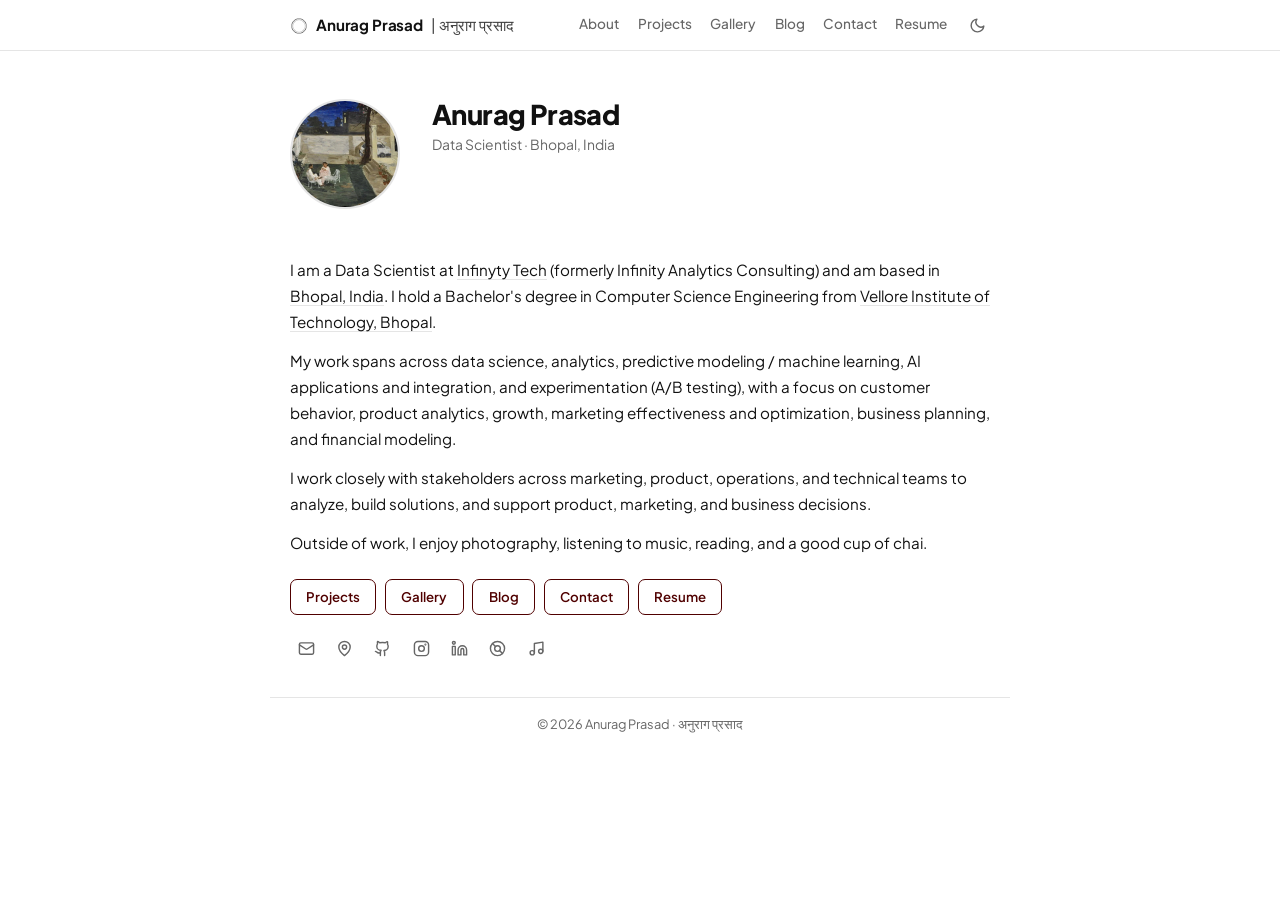
==== index.html @ 650ba6b2 "Restrict footer border width and add cache busters" ====
<!DOCTYPE html>
<html lang="en" data-theme="light">
<head>
  <meta charset="UTF-8">
  <meta name="viewport" content="width=device-width, initial-scale=1.0">
  <title>Anurag Prasad — Data Scientist</title>
  <meta name="description" content="Anurag Prasad – Data Scientist at Infinyty Tech, working on data science, analytics, predictive modeling, AI, and experimentation.">
  <link rel="icon" href="/icons8-circle-96.png">
  <link rel="preconnect" href="https://fonts.googleapis.com">
  <link rel="preconnect" href="https://fonts.gstatic.com" crossorigin>
  <link href="https://fonts.googleapis.com/css2?family=Plus+Jakarta+Sans:ital,wght@0,300;0,400;0,500;0,600;0,700;0,800;1,400&display=swap" rel="stylesheet">
  <link rel="stylesheet" href="/css/style.css?v=3">
  <script>
    (function(){
      var t=localStorage.getItem('ap-theme')||
        (window.matchMedia('(prefers-color-scheme: dark)').matches?'dark':'light');
      document.documentElement.setAttribute('data-theme',t);
    })();
  </script>
</head>
<body>

<nav>
  <div class="nav-inner">
    <a class="nav-logo" href="/" style="display:flex; align-items:center; gap:0.5rem;"><img src="/icons8-circle-96.png" width="18" height="18" alt="Logo" style="opacity: 0.8; margin-top: 1px;"> Anurag Prasad <span style="font-weight:400; opacity:0.8;">| अनुराग प्रसाद</span></a>
    <div class="nav-right">
      <ul class="nav-links">
        <li><a href="/">About</a></li>
        <li><a href="/projects/">Projects</a></li>
        <li><a href="/gallery/">Gallery</a></li>
        <li><a href="/blog/">Blog</a></li>
        <li><a href="/contact/">Contact</a></li>
        <li><a href="/resume/">Resume</a></li>
      </ul>
      <button id="theme-btn" aria-label="Toggle theme">
        <svg viewBox="0 0 24 24" fill="none" stroke="currentColor" stroke-width="2" stroke-linecap="round" stroke-linejoin="round">
          <path d="M21 12.79A9 9 0 1 1 11.21 3 7 7 0 0 0 21 12.79z"/>
        </svg>
      </button>
      <button id="menu-btn" aria-label="Open menu" aria-expanded="false">
        <svg viewBox="0 0 24 24" fill="none" stroke="currentColor" stroke-width="2" stroke-linecap="round" stroke-linejoin="round">
          <line x1="3" y1="6" x2="21" y2="6"/><line x1="3" y1="12" x2="21" y2="12"/><line x1="3" y1="18" x2="21" y2="18"/>
        </svg>
      </button>
    </div>
  </div>
</nav>

<main>
  <div class="wrap">

    <!-- About / Profile -->
    <div class="about-top">
      <img class="about-photo" src="/images/new_photo.webp" alt="Anurag Prasad" width="110" height="110">
      <div class="about-info">
        <h1 class="about-name">Anurag Prasad</h1>
        <p class="about-role">Data Scientist · Bhopal, India</p>
      </div>
    </div>

    <div class="about-bio">
      <p>I am a Data Scientist at <a href="https://in.linkedin.com/company/infinity-analytics-consulting">Infinyty Tech</a> (formerly Infinity Analytics Consulting) and am based in <a href="https://en.wikipedia.org/wiki/Bhopal">Bhopal, India</a>. I hold a Bachelor's degree in Computer Science Engineering from <a href="https://vitbhopal.ac.in/">Vellore Institute of Technology, Bhopal</a>.</p>

      <p>My work spans across data science, analytics, predictive modeling / machine learning, AI applications and integration, and experimentation (A/B testing), with a focus on customer behavior, product analytics, growth, marketing effectiveness and optimization, business planning, and financial modeling.</p>

      <p>I work closely with stakeholders across marketing, product, operations, and technical teams to analyze, build solutions, and support product, marketing, and business decisions.</p>

      <p>Outside of work, I enjoy photography, listening to music, reading, and a good cup of chai.</p>
    </div>

    <div class="about-buttons">
      <a class="btn" href="/projects/">Projects</a>
      <a class="btn" href="/gallery/">Gallery</a>
      <a class="btn" href="/blog/">Blog</a>
      <a class="btn" href="/contact/">Contact</a>
      <a class="btn" href="/resume/">Resume</a>
    </div>

    <div class="social-row">
      <!-- Email -->
      <a class="soc-icon" href="mailto:ianuragprasad@gmail.com" title="Email" aria-label="Email">
        <svg viewBox="0 0 24 24" fill="none" stroke="currentColor" stroke-width="2" stroke-linecap="round" stroke-linejoin="round">
          <rect x="2" y="4" width="20" height="16" rx="2"/><path d="m22 7-8.97 5.7a1.94 1.94 0 0 1-2.06 0L2 7"/>
        </svg>
      </a>
      <!-- Location -->
      <a class="soc-icon" href="/contact/" title="Location" aria-label="Location">
        <svg viewBox="0 0 24 24" fill="none" stroke="currentColor" stroke-width="2" stroke-linecap="round" stroke-linejoin="round">
          <path d="M20 10c0 6-8 12-8 12s-8-6-8-12a8 8 0 0 1 16 0Z"/><circle cx="12" cy="10" r="3"/>
        </svg>
      </a>
      <!-- GitHub -->
      <a class="soc-icon" href="https://github.com/anuragpras" target="_blank" rel="noopener" title="GitHub" aria-label="GitHub">
        <svg viewBox="0 0 24 24" fill="none" stroke="currentColor" stroke-width="2" stroke-linecap="round" stroke-linejoin="round">
          <path d="M15 22v-4a4.8 4.8 0 0 0-1-3.2c3 0 6-2 6-5.5.08-1.25-.27-2.48-1-3.5.28-1.15.28-2.35 0-3.5 0 0-1 0-3 1.5-2.64-.5-5.36-.5-8 0C6 2 5 2 5 2c-.3 1.15-.3 2.35 0 3.5A5.4 5.4 0 0 0 4 9c0 3.5 3 5.5 6 5.5-.39.49-.68 1.05-.85 1.65S9 17.44 9 18v4"/>
          <path d="M9 18c-4.51 2-5-2-7-2"/>
        </svg>
      </a>
      <!-- Instagram -->
      <a class="soc-icon" href="https://www.instagram.com/anu.raaaagg/" target="_blank" rel="noopener" title="Instagram" aria-label="Instagram">
        <svg viewBox="0 0 24 24" fill="none" stroke="currentColor" stroke-width="2" stroke-linecap="round" stroke-linejoin="round">
          <rect x="2" y="2" width="20" height="20" rx="5" ry="5"/><circle cx="12" cy="12" r="4"/>
          <circle cx="17.5" cy="6.5" r=".5" fill="currentColor"/>
        </svg>
      </a>
      <!-- LinkedIn -->
      <a class="soc-icon" href="https://www.linkedin.com/in/anuragpras/" target="_blank" rel="noopener" title="LinkedIn" aria-label="LinkedIn">
        <svg viewBox="0 0 24 24" fill="none" stroke="currentColor" stroke-width="2" stroke-linecap="round" stroke-linejoin="round">
          <path d="M16 8a6 6 0 0 1 6 6v7h-4v-7a2 2 0 0 0-2-2 2 2 0 0 0-2 2v7h-4v-7a6 6 0 0 1 6-6z"/>
          <rect x="2" y="9" width="4" height="12"/><circle cx="4" cy="4" r="2"/>
        </svg>
      </a>
      <!-- Letterboxd -->
      <a class="soc-icon" href="https://boxd.it/7o9e9" target="_blank" rel="noopener" title="Letterboxd" aria-label="Letterboxd">
        <svg viewBox="0 0 24 24" fill="none" stroke="currentColor" stroke-width="2" stroke-linecap="round" stroke-linejoin="round">
          <circle cx="12" cy="12" r="10"/><circle cx="12" cy="12" r="4"/><line x1="4.93" y1="4.93" x2="9.17" y2="9.17"/>
          <line x1="14.83" y1="14.83" x2="19.07" y2="19.07"/>
        </svg>
      </a>
      <!-- YouTube Music -->
      <a class="soc-icon" href="https://music.youtube.com/playlist?list=PLsfkQi7UC4OkWA8MurldOxrM3NfQq-a-X" target="_blank" rel="noopener" title="YouTube Music" aria-label="YouTube Music">
        <svg viewBox="0 0 24 24" fill="none" stroke="currentColor" stroke-width="2" stroke-linecap="round" stroke-linejoin="round">
          <path d="M9 18V5l12-2v13"/><circle cx="6" cy="18" r="3"/><circle cx="18" cy="16" r="3"/>
        </svg>
      </a>
    </div>

  </div>
</main>

<footer>
  <div class="wrap">© 2026 Anurag Prasad · अनुराग प्रसाद</div>
</footer>

<script src="/js/site.js"></script>
</body>
</html>
---- css/style.css ----
/* ============================================================
   GLOBAL CSS — Anurag Prasad
   ============================================================ */

@import url('https://fonts.googleapis.com/css2?family=Plus+Jakarta+Sans:ital,wght@0,300;0,400;0,500;0,600;0,700;0,800;1,400&display=swap');

/* ---------- Variables ---------- */
:root {
  --font: 'Plus Jakarta Sans', sans-serif;
  --accent: #500000;
  --accent-muted: #7a3030;

  --bg: #ffffff;
  --bg2: #f5f5f5;
  --text: #111111;
  --text-muted: #666666;
  --border: #e5e5e5;

  --max-w: 740px;
  --r: 7px;
  --t: 0.18s ease;
}

[data-theme="dark"] {
  --bg: #161616;
  --bg2: #202020;
  --text: #e2e2e2;
  --text-muted: #888888;
  --border: #2e2e2e;
  --accent-muted: #c08080;
}

/* ---------- Reset ---------- */
*, *::before, *::after { box-sizing: border-box; margin: 0; padding: 0; }

html {
  scroll-behavior: smooth;
  -webkit-text-size-adjust: 100%;
  text-size-adjust: 100%;
}

body {
  font-family: var(--font);
  font-size: 16px;
  line-height: 1.7;
  color: var(--text);
  background: var(--bg);
  
}

img { display: block; max-width: 100%; }
a { color: inherit; text-decoration: none; }
strong { font-weight: 700; }
ul, ol { padding-left: 1.3rem; }
li { margin-bottom: 0.25rem; }

/* ---------- Layout ---------- */
.wrap {
  max-width: var(--max-w);
  margin: 0 auto;
  padding: 0 1.25rem;
}

main {
  padding: 2.5rem 0 2rem;
}

/* ---------- Nav ---------- */
nav {
  position: sticky;
  top: 0;
  z-index: 100;
  background: var(--bg);
  border-bottom: 1px solid var(--border);
  transition: background var(--t), border-color var(--t);
}

.nav-inner {
  max-width: var(--max-w);
  margin: 0 auto;
  padding: 0 1.25rem;
  height: 50px;
  display: flex;
  align-items: center;
  justify-content: space-between;
}

.nav-logo {
  font-weight: 700;
  font-size: 0.95rem;
  letter-spacing: -0.01em;
  transition: opacity var(--t);
}
.nav-logo:hover { opacity: 0.65; }

.nav-right {
  display: flex;
  align-items: center;
  gap: 0.1rem;
}

.nav-links {
  display: flex;
  align-items: center;
  gap: 0.05rem;
  list-style: none;
  padding: 0;
}

.nav-links a {
  font-size: 0.85rem;
  font-weight: 500;
  color: var(--text-muted);
  padding: 0.28rem 0.55rem;
  border-radius: 5px;
  transition: color var(--t), background var(--t);
}
.nav-links a:hover { color: var(--text); background: var(--bg2); }
.nav-links a.active { color: var(--accent); font-weight: 600; background: var(--bg2); }
[data-theme="dark"] .nav-links a.active { color: var(--accent-muted); }

/* theme toggle */
#theme-btn {
  background: none;
  border: none;
  cursor: pointer;
  color: var(--text-muted);
  padding: 0.28rem;
  border-radius: 5px;
  display: flex;
  align-items: center;
  justify-content: center;
  transition: color var(--t), background var(--t);
  margin-left: 0.4rem;
}
#theme-btn:hover { color: var(--text); background: var(--bg2); }
#theme-btn svg { width: 17px; height: 17px; }

/* hamburger */
#menu-btn {
  display: none;
  background: none;
  border: none;
  cursor: pointer;
  color: var(--text);
  padding: 0.28rem;
}
#menu-btn svg { width: 22px; height: 22px; }

@media (max-width: 580px) {
  #menu-btn { display: flex; align-items: center; }
  .nav-links {
    display: none;
    position: absolute;
    top: 50px;
    left: 0; right: 0;
    background: var(--bg);
    border-bottom: 1px solid var(--border);
    flex-direction: column;
    align-items: stretch;
    padding: 0.4rem;
    gap: 0;
  }
  .nav-links.open { display: flex; }
  .nav-links a { padding: 0.55rem 0.8rem; font-size: 0.93rem; }
}

/* ---------- Footer ---------- */
footer {
  text-align: center;
  font-size: 0.8rem;
  color: var(--text-muted);
}
footer .wrap {
  border-top: 1px solid var(--border);
  padding: 1rem 0;
  max-width: var(--max-w);
  margin: 0 auto;
}

/* ---------- Page title ---------- */
.page-head { margin-bottom: 2rem; }
.page-head h1 {
  font-size: 1.55rem;
  font-weight: 800;
  letter-spacing: -0.02em;
  margin-bottom: 0.2rem;
}
.page-head p {
  font-size: 0.88rem;
  color: var(--text-muted);
}

/* ---------- Home / About ---------- */
.about-top {
  display: flex;
  align-items: flex-start;
  gap: 2rem;
  padding: 0.5rem 0 1.5rem;
}

.about-photo {
  flex-shrink: 0;
  width: 110px;
  height: 110px;
  border-radius: 50%;
  object-fit: cover;
  border: 2px solid var(--border);
}

.about-info { flex: 1; min-width: 0; }

.about-name {
  font-size: 1.7rem;
  font-weight: 800;
  letter-spacing: -0.022em;
  line-height: 1.15;
  margin-bottom: 0.15rem;
}

.about-role {
  font-size: 0.87rem;
  color: var(--text-muted);
  margin-bottom: 0;
}

.about-bio {
  font-size: 0.95rem;
  color: var(--text);
  margin-top: 1.5rem;
}
.about-bio p { margin-bottom: 0.85rem; }
.about-bio p:last-child { margin-bottom: 0; }
.about-bio a {
  border-bottom: 1px solid var(--border);
  transition: border-color var(--t);
}
.about-bio a:hover { border-color: var(--text); }

.about-buttons {
  display: flex;
  flex-wrap: wrap;
  gap: 0.55rem;
  margin-top: 1.4rem;
}

.btn {
  display: inline-flex;
  align-items: center;
  gap: 0.35rem;
  padding: 0.38rem 0.95rem;
  border: 1.5px solid var(--accent);
  border-radius: var(--r);
  font-size: 0.83rem;
  font-weight: 600;
  font-family: var(--font);
  color: var(--accent);
  background: transparent;
  cursor: pointer;
  
  text-decoration: none;
}
.btn:hover { background: var(--accent); color: #fff; }
[data-theme="dark"] .btn { color: #ccc; border-color: #555; }
[data-theme="dark"] .btn:hover { background: var(--accent); color: #fff; border-color: var(--accent); }

.social-row {
  display: flex;
  flex-wrap: wrap;
  gap: 0.4rem;
  margin-top: 1.1rem;
}

.soc-icon {
  display: inline-flex;
  align-items: center;
  justify-content: center;
  width: 32px;
  height: 32px;
  border-radius: 6px;
  color: var(--text-muted);
  transition: color var(--t), background var(--t);
}
.soc-icon:hover { color: var(--text); background: var(--bg2); }
.soc-icon svg { width: 17px; height: 17px; }

@media (max-width: 500px) {
  .about-top { flex-direction: column; gap: 1rem; }
  .about-photo { width: 88px; height: 88px; }
  .about-name { font-size: 1.4rem; }
}

/* ---------- Resume ---------- */
.res-header {
  padding-bottom: 1.2rem;
  margin-bottom: 1.2rem;
  border-bottom: 1px solid var(--border);
}
.res-header h1 {
  font-size: 1.9rem;
  font-weight: 800;
  letter-spacing: -0.022em;
  margin-bottom: 0.2rem;
}
.res-header .sub {
  font-size: 0.85rem;
  color: var(--text-muted);
  margin-bottom: 0.35rem;
}
.res-contact {
  display: flex;
  flex-wrap: wrap;
  gap: 0.2rem 0.7rem;
  font-size: 0.83rem;
  color: var(--text-muted);
  align-items: center;
}
.res-contact a { border-bottom: 1px solid var(--border); transition: color var(--t), border-color var(--t); }
.res-contact a:hover { color: var(--text); border-color: var(--text); }
.res-contact .dot { opacity: 0.35; }

.sec-title {
  font-size: 0.7rem;
  font-weight: 700;
  text-transform: uppercase;
  letter-spacing: 0.09em;
  color: var(--accent);
  margin: 1.8rem 0 0.75rem;
  padding-bottom: 0.3rem;
  border-bottom: 1.5px solid var(--accent);
}
[data-theme="dark"] .sec-title { color: var(--accent-muted); border-color: var(--accent-muted); }

.r-item { margin-bottom: 1.15rem; }

.r-row {
  display: flex;
  justify-content: space-between;
  align-items: baseline;
  gap: 1rem;
  flex-wrap: wrap;
}

.r-org {
  font-weight: 700;
  font-size: 0.95rem;
}
.r-org a { border-bottom: 1px solid var(--border); transition: border-color var(--t); }
.r-org a:hover { border-color: var(--text); }

.r-date {
  font-size: 0.8rem;
  color: var(--text-muted);
  white-space: nowrap;
  flex-shrink: 0;
}

.r-role {
  font-size: 0.87rem;
  color: var(--text-muted);
  margin-top: 0.1rem;
  display: flex;
  justify-content: space-between;
  flex-wrap: wrap;
  gap: 0.3rem;
}

.r-subroles {
  border-left: 1.5px solid var(--accent);
  padding-left: 10px;
  margin: 0.4rem 0 0.6rem;
  font-size: 0.83rem;
  display: flex;
  flex-direction: column;
  gap: 0.2rem;
}
[data-theme="dark"] .r-subroles { border-color: var(--accent-muted); }

.r-subrole {
  display: flex;
  justify-content: space-between;
  flex-wrap: wrap;
  gap: 0.3rem;
  font-style: italic;
  color: var(--text-muted);
}

.r-clients {
  font-size: 0.8rem;
  color: var(--text-muted);
  margin-bottom: 0.5rem;
}
.r-clients a { border-bottom: 1px solid var(--border); transition: border-color var(--t); }
.r-clients a:hover { border-color: var(--text-muted); }

.r-bullets {
  font-size: 0.88rem;
  padding-left: 1rem;
  display: flex;
  flex-direction: column;
  gap: 0.4rem;
  line-height: 1.6;
}

.r-skills {
  font-size: 0.88rem;
  line-height: 1.75;
}
.sk { font-weight: 700; }

.r-sub-simple {
  font-size: 0.86rem;
  color: var(--text-muted);
  margin-top: 0.15rem;
}

.cert-list {
  list-style: none;
  padding: 0;
  display: flex;
  flex-direction: column;
  gap: 0.45rem;
  font-size: 0.88rem;
}
.cert-list a { border-bottom: 1px solid var(--border); transition: border-color var(--t); }
.cert-list a:hover { border-color: var(--text); }

/* ---------- Blog ---------- */
.post-list { display: flex; flex-direction: column; }

.post-row {
  display: flex;
  justify-content: space-between;
  align-items: baseline;
  gap: 1rem;
  padding: 0.8rem 0;
  border-bottom: 1px solid var(--border);
  text-decoration: none;
  transition: opacity var(--t);
}
.post-row:first-child { border-top: 1px solid var(--border); }
.post-row:hover { opacity: 0.7; }

.post-row-title {
  font-size: 0.95rem;
  font-weight: 600;
  color: var(--text);
}

.post-row-date {
  font-size: 0.8rem;
  color: var(--text-muted);
  white-space: nowrap;
  flex-shrink: 0;
}

/* Single post */
.post-single-head { margin-bottom: 1.8rem; }
.post-single-head h1 {
  font-size: 1.5rem;
  font-weight: 800;
  letter-spacing: -0.02em;
  margin-bottom: 0.2rem;
}
.post-meta { font-size: 0.82rem; color: var(--text-muted); }

.post-body {
  font-size: 0.96rem;
  line-height: 1.8;
}
.post-body p { margin-bottom: 1.1rem; }
.post-body p:last-child { margin-bottom: 0; }

.back {
  display: inline-flex;
  align-items: center;
  gap: 0.3rem;
  font-size: 0.83rem;
  color: var(--text-muted);
  margin-bottom: 1.5rem;
  transition: color var(--t);
}
.back:hover { color: var(--text); }

/* ---------- Gallery ---------- */
.gallery-grid {
  display: grid;
  grid-template-columns: repeat(auto-fill, minmax(220px, 1fr));
  gap: 1rem;
}
.g-item {
  aspect-ratio: 1 / 1;
  cursor: pointer;
  border-radius: var(--r);
  overflow: hidden;
  background-color: var(--border);
}
.g-item img {
  width: 100%;
  height: 100%;
  object-fit: cover;
  display: block;
}
.g-item img {
  width: 100%;
  height: auto;
  display: block;
  transition: transform 0.28s ease;
}
.g-item:hover img { transform: scale(1.03);  }

/* Lightbox */
#lb {
  display: none;
  position: fixed;
  inset: 0;
  background: rgba(0,0,0,0.93);
  z-index: 9000;
  align-items: center;
  justify-content: center;
}
#lb.open { display: flex; }
#lb-img {
  max-width: 92vw;
  max-height: 92vh;
  object-fit: contain;
  border-radius: 4px;
}
#lb-close {
  position: fixed;
  top: 0.9rem;
  right: 1rem;
  color: #fff;
  font-size: 2rem;
  background: none;
  border: none;
  cursor: pointer;
  opacity: 0.75;
  line-height: 1;
  transition: opacity 0.2s;
}
#lb-close:hover { opacity: 1; }
.lb-nav {
  position: fixed;
  top: 50%;
  transform: translateY(-50%);
  background: rgba(255,255,255,0.08);
  border: none;
  color: #fff;
  font-size: 1.7rem;
  width: 42px;
  height: 60px;
  cursor: pointer;
  border-radius: 4px;
  display: flex;
  align-items: center;
  justify-content: center;
  transition: background 0.2s;
}
.lb-nav:hover { background: rgba(255,255,255,0.18); }
#lb-prev { left: 0.4rem; }
#lb-next { right: 0.4rem; }

/* ---------- Contact ---------- */
.contact-cols {
  display: grid;
  grid-template-columns: 1fr 1fr;
  gap: 2rem;
  margin: 1.5rem 0 2rem;
}
@media (max-width: 480px) { .contact-cols { grid-template-columns: 1fr; } }

.c-block h3 {
  font-size: 0.7rem;
  font-weight: 700;
  text-transform: uppercase;
  letter-spacing: 0.09em;
  color: var(--text-muted);
  margin-bottom: 0.45rem;
}
.c-block p, .c-block a { font-size: 0.92rem; color: var(--text); }
.c-block a { border-bottom: 1px solid var(--border); transition: border-color var(--t); }
.c-block a:hover { border-color: var(--text); }

.map-wrap {
  border-radius: var(--r);
  overflow: hidden;
  border: 1px solid var(--border);
}
.map-wrap iframe { width: 100%; height: 300px; border: 0; display: block; }

/* ---------- Projects ---------- */
.proj-list { display: flex; flex-direction: column; }

.proj-item {
  padding: 0.9rem 0;
  border-bottom: 1px solid var(--border);
}
.proj-item:first-child { border-top: 1px solid var(--border); }

.proj-name {
  font-weight: 700;
  font-size: 0.95rem;
  margin-bottom: 0.15rem;
}
.proj-name a { border-bottom: 1px solid transparent; transition: border-color var(--t); }
.proj-name a:hover { border-color: var(--text); }

.proj-tech {
  font-size: 0.8rem;
  color: var(--text-muted);
  margin-bottom: 0.35rem;
}
.proj-desc { font-size: 0.88rem; line-height: 1.6; }

/* Fluid image loading */
img {
  animation: fadeIn 0.4s ease-out forwards;
}
@keyframes fadeIn {
  from { opacity: 0; }
  to { opacity: 1; }
}

.post-row:first-child { border-top: 1px solid var(--border); }
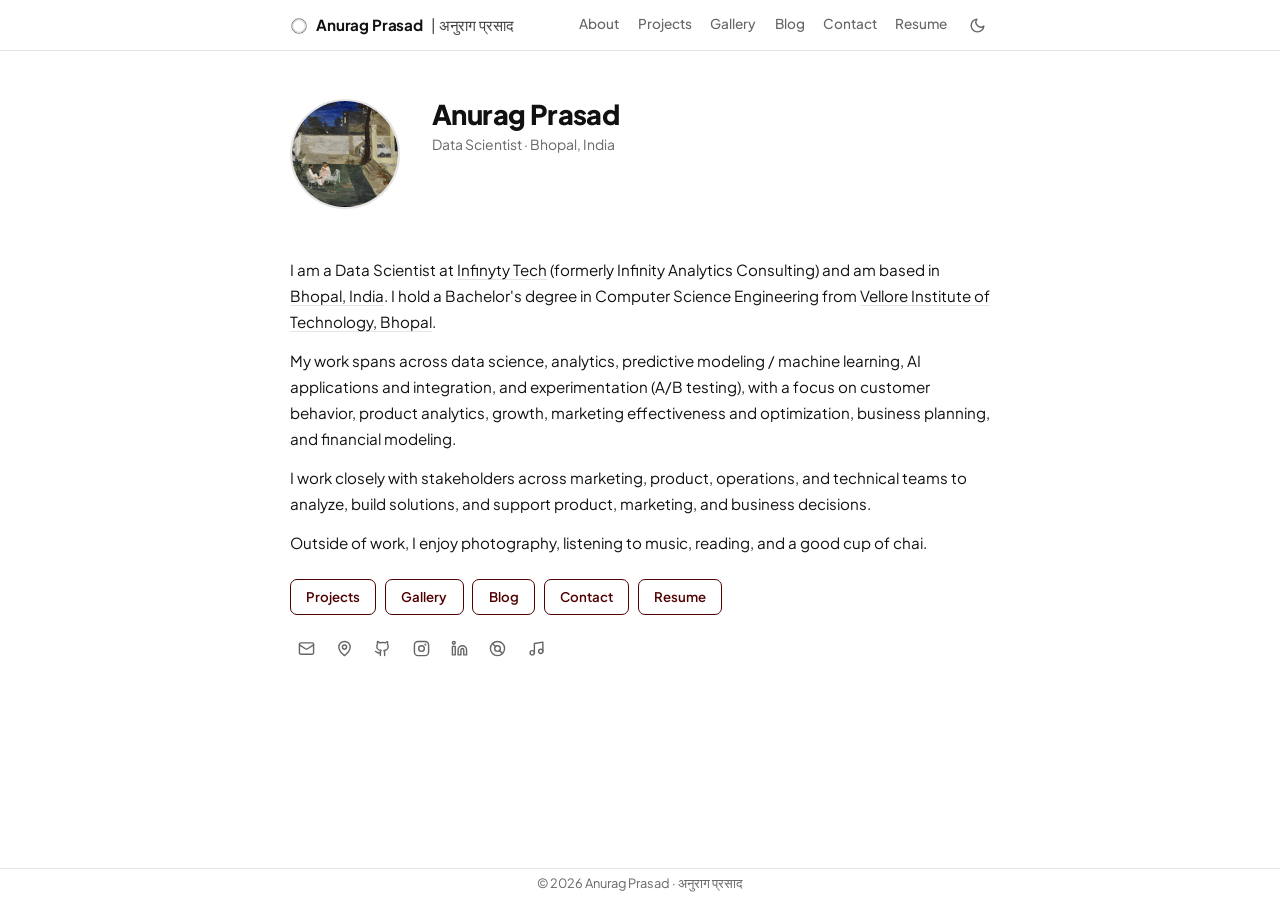
==== commit 899fe379: "Fix sticky footer, restore full width line, reduce footer height significantly" ====
--- a/index.html
+++ b/index.html
@@ -9,7 +9,7 @@
   <link rel="preconnect" href="https://fonts.googleapis.com">
   <link rel="preconnect" href="https://fonts.gstatic.com" crossorigin>
   <link href="https://fonts.googleapis.com/css2?family=Plus+Jakarta+Sans:ital,wght@0,300;0,400;0,500;0,600;0,700;0,800;1,400&display=swap" rel="stylesheet">
-  <link rel="stylesheet" href="/css/style.css?v=3">
+  <link rel="stylesheet" href="/css/style.css?v=4">
   <script>
     (function(){
       var t=localStorage.getItem('ap-theme')||
--- a/css/style.css
+++ b/css/style.css
@@ -1,3 +1,4 @@
+html, body { height: 100%; }
 /* ============================================================
    GLOBAL CSS — Anurag Prasad
    ============================================================ */
@@ -40,6 +41,9 @@
 }
 
 body {
+  display: flex;
+  flex-direction: column;
+  min-height: 100vh;
   font-family: var(--font);
   font-size: 16px;
   line-height: 1.7;
@@ -62,6 +66,7 @@
 }
 
 main {
+  flex: 1 0 auto;
   padding: 2.5rem 0 2rem;
 }
 
@@ -166,17 +171,7 @@
 }
 
 /* ---------- Footer ---------- */
-footer {
-  text-align: center;
-  font-size: 0.8rem;
-  color: var(--text-muted);
-}
-footer .wrap {
-  border-top: 1px solid var(--border);
-  padding: 1rem 0;
-  max-width: var(--max-w);
-  margin: 0 auto;
-}
+
 
 /* ---------- Page title ---------- */
 .page-head { margin-bottom: 2rem; }
@@ -623,3 +618,12 @@
 }
 
 .post-row:first-child { border-top: 1px solid var(--border); }
+
+footer {
+  flex-shrink: 0;
+  border-top: 1px solid var(--border);
+  padding: 0.3rem 0;
+  text-align: center;
+  font-size: 0.8rem;
+  color: var(--text-muted);
+}
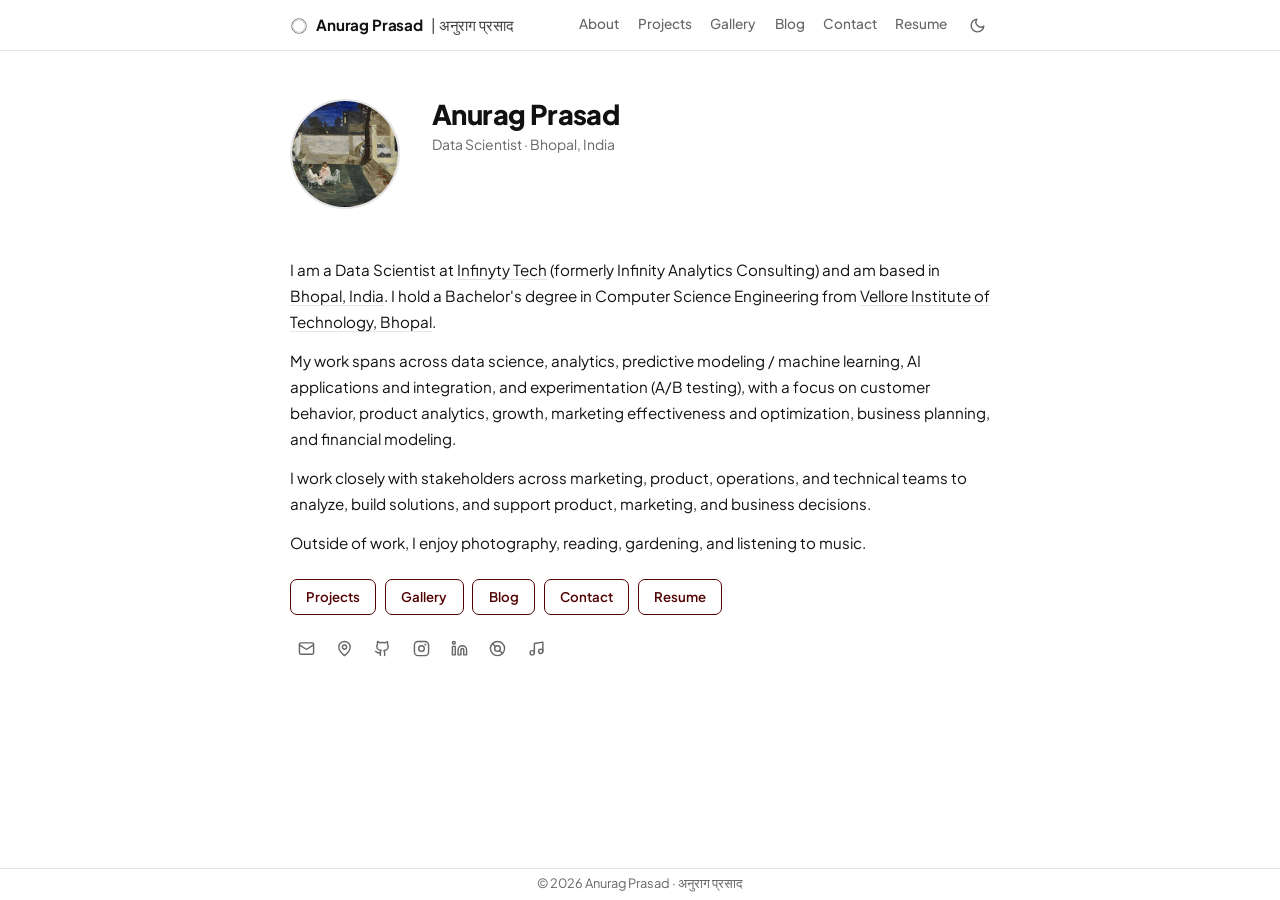
==== commit d789a675: "Update hobbies in bio" ====
--- a/index.html
+++ b/index.html
@@ -9,7 +9,7 @@
   <link rel="preconnect" href="https://fonts.googleapis.com">
   <link rel="preconnect" href="https://fonts.gstatic.com" crossorigin>
   <link href="https://fonts.googleapis.com/css2?family=Plus+Jakarta+Sans:ital,wght@0,300;0,400;0,500;0,600;0,700;0,800;1,400&display=swap" rel="stylesheet">
-  <link rel="stylesheet" href="/css/style.css?v=4">
+  <link rel="stylesheet" href="/css/style.css?v=8">
   <script>
     (function(){
       var t=localStorage.getItem('ap-theme')||
@@ -65,7 +65,7 @@
 
       <p>I work closely with stakeholders across marketing, product, operations, and technical teams to analyze, build solutions, and support product, marketing, and business decisions.</p>
 
-      <p>Outside of work, I enjoy photography, listening to music, reading, and a good cup of chai.</p>
+      <p>Outside of work, I enjoy photography, reading, gardening, and listening to music.</p>
     </div>
 
     <div class="about-buttons">
@@ -132,6 +132,6 @@
   <div class="wrap">© 2026 Anurag Prasad · अनुराग प्रसाद</div>
 </footer>
 
-<script src="/js/site.js"></script>
+<script src="/js/site.js?v=8"></script>
 </body>
 </html>
--- a/css/style.css
+++ b/css/style.css
@@ -1,4 +1,3 @@
-html, body { height: 100%; }
 /* ============================================================
    GLOBAL CSS — Anurag Prasad
    ============================================================ */
@@ -495,13 +494,9 @@
   height: 100%;
   object-fit: cover;
   display: block;
-}
-.g-item img {
-  width: 100%;
-  height: auto;
-  display: block;
   transition: transform 0.28s ease;
 }
+
 .g-item:hover img { transform: scale(1.03);  }
 
 /* Lightbox */
@@ -557,25 +552,146 @@
 #lb-next { right: 0.4rem; }
 
 /* ---------- Contact ---------- */
+.contact-subtitle {
+  color: var(--text-muted);
+  margin-top: 0.5rem;
+  margin-bottom: 2rem;
+}
+
 .contact-cols {
   display: grid;
   grid-template-columns: 1fr 1fr;
-  gap: 2rem;
+  gap: 1.5rem;
   margin: 1.5rem 0 2rem;
 }
 @media (max-width: 480px) { .contact-cols { grid-template-columns: 1fr; } }
 
-.c-block h3 {
-  font-size: 0.7rem;
+.c-block {
+  background: var(--bg2);
+  padding: 1.25rem;
+  border-radius: var(--r);
+  border: 1px solid var(--border);
+}
+
+.c-block-title {
+  font-size: 0.72rem;
   font-weight: 700;
   text-transform: uppercase;
   letter-spacing: 0.09em;
   color: var(--text-muted);
-  margin-bottom: 0.45rem;
-}
+  margin-bottom: 0.5rem;
+  display: flex;
+  align-items: center;
+  gap: 0.4rem;
+}
+.c-block-title svg { color: var(--accent); flex-shrink: 0; }
+
 .c-block p, .c-block a { font-size: 0.92rem; color: var(--text); }
 .c-block a { border-bottom: 1px solid var(--border); transition: border-color var(--t); }
 .c-block a:hover { border-color: var(--text); }
+
+/* Contact Form */
+.contact-form {
+  margin-top: 2rem;
+  background: var(--bg2);
+  padding: 2rem;
+  border-radius: var(--r);
+  border: 1px solid var(--border);
+}
+.contact-form h2 {
+  margin-top: 0;
+  margin-bottom: 1.5rem;
+  font-size: 1.15rem;
+  font-weight: 700;
+}
+.form-row {
+  display: flex;
+  flex-direction: column;
+  gap: 1rem;
+  margin-bottom: 1rem;
+}
+@media (min-width: 600px) {
+  .form-row { flex-direction: row; }
+  .form-row .form-group { flex: 1; }
+}
+.form-group {
+  display: flex;
+  flex-direction: column;
+  margin-bottom: 1rem;
+}
+.form-group label {
+  font-family: var(--font);
+  font-size: 0.75rem;
+  font-weight: 700;
+  text-transform: uppercase;
+  letter-spacing: 0.07em;
+  margin-bottom: 0.45rem;
+  color: var(--text-muted);
+}
+.form-group input,
+.form-group textarea {
+  font-family: var(--font);
+  font-size: 0.93rem;
+  padding: 0.7rem 0.9rem;
+  border: 1px solid var(--border);
+  background: var(--bg);
+  color: var(--text);
+  border-radius: 6px;
+  transition: border-color var(--t), box-shadow var(--t);
+}
+.form-group input::placeholder,
+.form-group textarea::placeholder {
+  color: var(--text-muted);
+  opacity: 0.6;
+}
+.form-group input:focus,
+.form-group textarea:focus {
+  outline: none;
+  border-color: var(--accent);
+  box-shadow: 0 0 0 3px rgba(80,0,0,0.08);
+}
+.form-group textarea {
+  resize: vertical;
+  min-height: 130px;
+  line-height: 1.6;
+}
+.send-btn {
+  font-family: var(--font);
+  font-size: 0.9rem;
+  font-weight: 600;
+  background: var(--accent);
+  color: #fff;
+  border: none;
+  padding: 0.72rem 1.4rem;
+  border-radius: 6px;
+  cursor: pointer;
+  display: inline-flex;
+  align-items: center;
+  gap: 0.5rem;
+  transition: opacity var(--t), transform var(--t);
+}
+.send-btn:hover { opacity: 0.88; transform: translateY(-1px); }
+.send-btn:active { transform: translateY(0); }
+.send-btn:disabled { opacity: 0.55; cursor: not-allowed; transform: none; }
+
+.form-msg {
+  margin-top: 1rem;
+  font-size: 0.88rem;
+  padding: 0.65rem 1rem;
+  border-radius: 6px;
+}
+.form-msg--success {
+  background: rgba(0,120,40,0.08);
+  color: #1a7a3a;
+  border: 1px solid rgba(0,120,40,0.2);
+}
+.form-msg--error {
+  background: rgba(180,0,0,0.07);
+  color: var(--accent);
+  border: 1px solid rgba(180,0,0,0.15);
+}
+[data-theme="dark"] .form-msg--success { color: #5ec97a; }
+[data-theme="dark"] .form-msg--error { color: var(--accent-muted); }
 
 .map-wrap {
   border-radius: var(--r);
